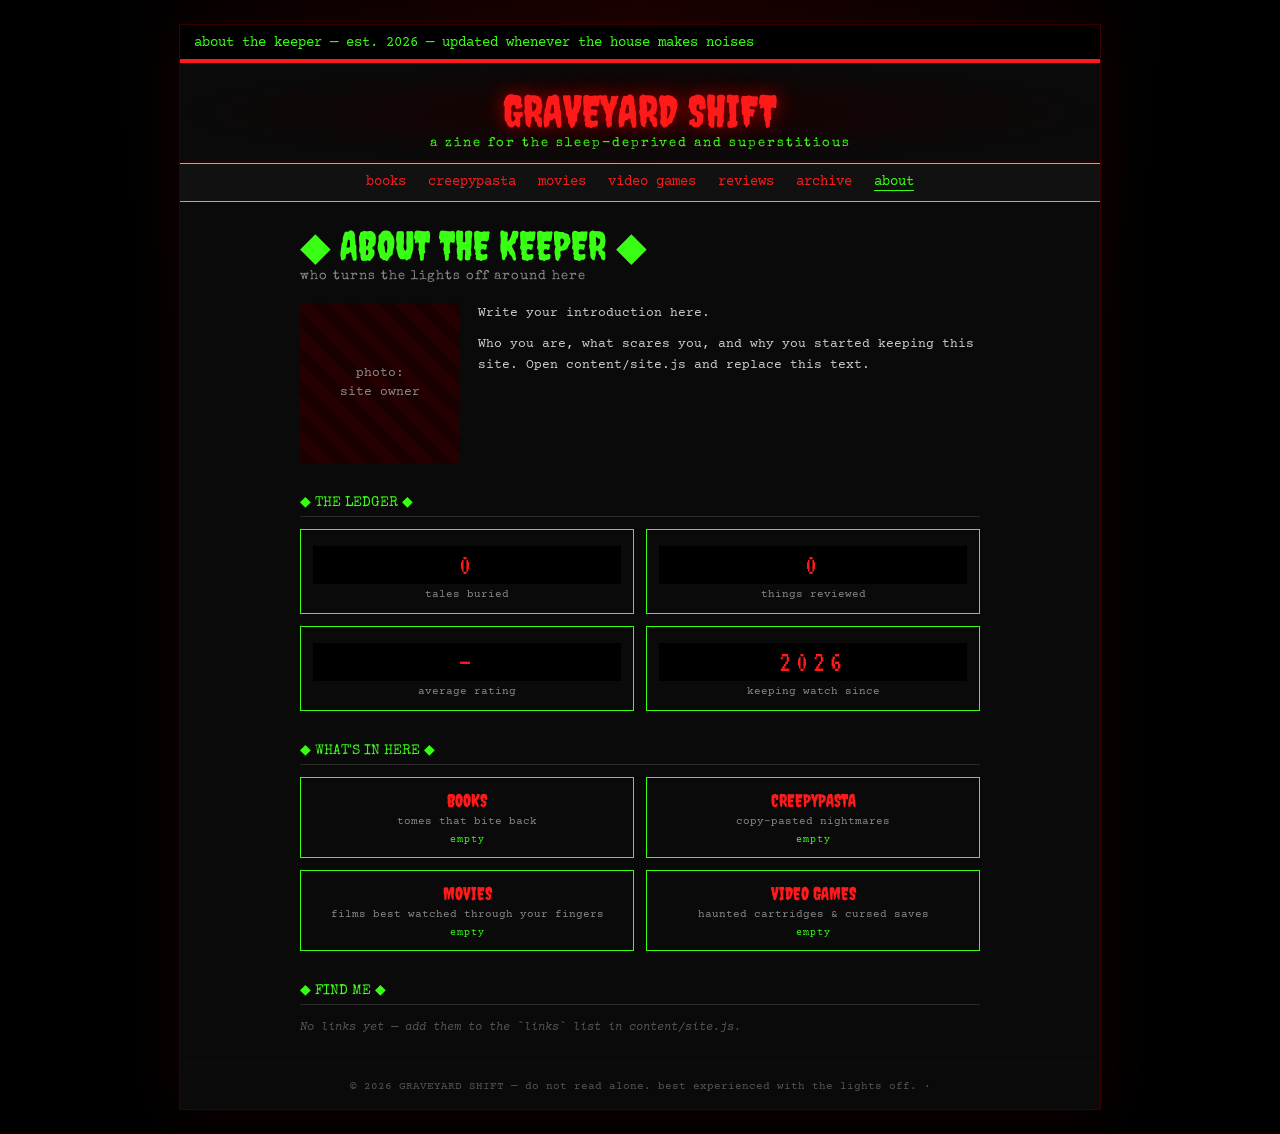
==== about.html @ 8b708c56 "rebuild the graveyard: seven wings, typed tales, and no more borrowed ghosts Strips every piece of d" ====
<!DOCTYPE html>
<html lang="en">
<head>
<meta charset="utf-8">
<meta name="viewport" content="width=device-width, initial-scale=1">
<title>GRAVEYARD SHIFT — about the keeper</title>
<link rel="preconnect" href="https://fonts.googleapis.com">
<link rel="preconnect" href="https://fonts.gstatic.com" crossorigin>
<link href="https://fonts.googleapis.com/css2?family=Creepster&family=VT323&family=Special+Elite&family=Courier+Prime:wght@400;700&display=swap" rel="stylesheet">
<link rel="stylesheet" href="assets/gs.css">
</head>
<body>
<div class="page">
<div class="panel">

<div id="gs-shell"></div>

<div class="content narrow">
<div class="page-title" id="about-title">◆ ABOUT THE KEEPER ◆</div>
<div class="page-sub">who turns the lights off around here</div>

<div style="display:flex;gap:18px;flex-wrap:wrap;margin-top:20px">
<div id="about-photo"></div>
<div class="about-bio" id="about-bio" style="flex:1;min-width:240px"></div>
</div>

<section style="margin-top:30px">
<div class="section-head">◆ THE LEDGER ◆</div>
<div class="cat-grid" id="stats"></div>
</section>

<section style="margin-top:30px">
<div class="section-head">◆ WHAT'S IN HERE ◆</div>
<div class="cat-grid" id="cat-grid"></div>
</section>

<section style="margin-top:30px" id="fav-wrap">
<div class="section-head">◆ HIGHEST RATED ◆</div>
<div class="card-list" id="favs"></div>
</section>

<section style="margin-top:30px">
<div class="section-head">◆ FIND ME ◆</div>
<div id="links" style="color:#888;font-size:13px;line-height:1.8"></div>
</section>
</div>

<div id="gs-footer"></div>

</div>
</div>

<script src="content/site.js"></script>
<script src="content/posts.js"></script>
<script src="assets/gs.js"></script>
<script>
(function () {
  "use strict";
  GS.boot({ here: "about", marquee: "about the keeper — est. 2026 — updated whenever the house makes noises" });

  var $ = function (id) { return document.getElementById(id); };
  var about = GS.SITE.about || {};
  var posts = GS.posts();

  $("about-title").textContent = "◆ " + (about.heading || "ABOUT THE KEEPER") + " ◆";
  GS.paragraphs(about.bio, $("about-bio"));

  /* ---- portrait ---- */
  if (about.photo) {
    var img = document.createElement("img");
    img.src = about.photo; img.alt = "the keeper";
    img.style.cssText = "width:160px;height:160px;object-fit:cover;flex:none";
    $("about-photo").appendChild(img);
  } else {
    var ph = GS.el("div", "stripe-img", "photo:\nsite owner");
    ph.style.cssText = "width:160px;height:160px;flex:none;white-space:pre-line";
    $("about-photo").appendChild(ph);
  }

  /* ---- ledger stats ---- */
  var reviews = posts.filter(function (p) { return p.type === "review" && p.work; });
  var rated = reviews.filter(function (p) { return Number(p.work.rating) > 0; });
  var avg = rated.length
    ? (rated.reduce(function (s, p) { return s + Number(p.work.rating); }, 0) / rated.length).toFixed(1)
    : "—";

  function stat(label, value) {
    var box = GS.el("div", "cat-card");
    box.style.cursor = "default";
    box.appendChild(GS.el("div", "counter-digits", String(value)));
    box.appendChild(GS.el("div", "cat-sub", label));
    return box;
  }

  var stats = $("stats");
  stats.appendChild(stat("tales buried", posts.length));
  stats.appendChild(stat("things reviewed", reviews.length));
  stats.appendChild(stat("average rating", avg));
  stats.appendChild(stat("keeping watch since", GS.SITE.since || "2026"));

  /* ---- what's in here ---- */
  var grid = $("cat-grid");
  Object.keys(GS.CATS).forEach(function (key) {
    var meta = GS.CATS[key];
    var n = GS.byCat(key).length;
    var a = GS.link("category.html?cat=" + encodeURIComponent(key), null, "cat-card");
    a.appendChild(GS.el("div", "cat-name", meta.title));
    a.appendChild(GS.el("div", "cat-sub", meta.sub));
    a.appendChild(GS.el("div", "cat-count", n === 0 ? "empty" : n + (n === 1 ? " tale" : " tales")));
    grid.appendChild(a);
  });

  /* ---- top three rated ---- */
  var favs = rated.slice().sort(function (a, b) {
    return Number(b.work.rating) - Number(a.work.rating);
  }).slice(0, 3);

  if (favs.length) {
    favs.forEach(function (p) { $("favs").appendChild(GS.card(p)); });
  } else {
    $("fav-wrap").classList.add("hidden");
  }

  /* ---- links, from content/site.js ---- */
  var links = GS.SITE.links || [];
  var host = $("links");
  if (links.length) {
    links.forEach(function (l) {
      var url = GS.safeUrl(l.url);
      var row = GS.el("div");
      row.appendChild(document.createTextNode(l.label + ": "));
      if (url) {
        var a = GS.link(url, l.text || url);
        a.target = "_blank"; a.rel = "noopener noreferrer";
        row.appendChild(a);
      } else {
        row.appendChild(document.createTextNode(l.text || ""));
      }
      host.appendChild(row);
    });
  } else {
    host.appendChild(GS.el("div", "gb-empty",
      "No links yet — add them to the `links` list in content/site.js."));
  }
})();
</script>
</body>
</html>
---- assets/gs.css ----
/* ============================================================
   GRAVEYARD SHIFT — shared stylesheet
   Design tokens per the handoff. No border-radius anywhere:
   sharp corners are era-authentic and intentional.
   ============================================================ */

/* ---- base ---- */
body{margin:0;background:#000;font-family:'Courier Prime',monospace}
a{color:#ff1a1a}
a:hover{color:#39ff14}
.hidden{display:none !important}

/* ---- retro utilities ---- */
@keyframes blink{0%,49%{opacity:1}50%,100%{opacity:0}}
.blinker{animation:blink 1s step-start infinite}

.marq{white-space:nowrap;animation:marq 16s linear infinite;display:inline-block}
@keyframes marq{from{transform:translateX(100%)}to{transform:translateX(-100%)}}

.stripe-img{background:repeating-linear-gradient(45deg,#1a0000 0 12px,#240000 12px 24px);display:flex;align-items:center;justify-content:center;color:#8a8a8a;font:13px/1.5 'Courier Prime',monospace;text-align:center;padding:10px;box-sizing:border-box}

/* ---- shell ---- */
.page{min-height:100vh;background:radial-gradient(ellipse at top,#150000 0%,#000 60%);display:flex;justify-content:center;padding:24px 12px}
.panel{width:920px;max-width:100%;background:#0a0a0a;border:1px solid #3a0000;box-shadow:0 0 60px rgba(255,0,0,.08);height:fit-content}

.marq-bar{border-bottom:4px solid #ff1a1a;padding:8px 14px;background:#000;overflow:hidden}
.marq-bar .marq{color:#39ff14;font-size:14px}

.hero{padding:26px 20px 12px;text-align:center;background:radial-gradient(ellipse at center,#1a0000 0%,#0a0a0a 70%);border-bottom:1px solid #2a0000}
.hero.big{padding:40px 20px 16px}
.site-title{font-family:'Creepster',cursive;font-size:44px;color:#ff1a1a;text-shadow:0 0 18px #a80000;line-height:1}
.hero.big .site-title{font-size:80px}
.site-title a{color:#ff1a1a;text-decoration:none}
.tagline{color:#39ff14;font-family:'Special Elite',monospace;font-size:13px;letter-spacing:2px;margin-top:4px}
.hero.big .tagline{font-size:15px;margin-top:6px}

nav{display:flex;background:#111;border-top:1px solid #39ff14;border-bottom:1px solid #39ff14;padding:10px 20px;justify-content:center;gap:22px;flex-wrap:wrap}
nav a{font-size:14px;text-decoration:none}
nav a.here{color:#39ff14;border-bottom:1px solid #39ff14}

footer{text-align:center;padding:16px;color:#555;font-size:11px;border-top:1px solid #2a0000}

/* ---- preview banner (local drafts, dev only) ---- */
.preview-bar{background:#1a1400;border-bottom:1px solid #ffb700;color:#ffb700;font-size:11px;padding:6px 14px;text-align:center;letter-spacing:1px}

/* ---- layout ---- */
.content{padding:24px 22px}
.content.narrow{max-width:680px;margin:0 auto}
.body-grid{display:grid;grid-template-columns:2fr 1fr;gap:22px;padding:24px 22px}

.section-head{color:#39ff14;font-family:'Special Elite',monospace;font-size:14px;border-bottom:1px solid #2a2a2a;padding-bottom:6px;margin-bottom:12px}
.page-title{font-family:'Creepster',cursive;font-size:40px;color:#39ff14;line-height:1}
.page-sub{color:#888;font-family:'Special Elite',monospace;font-size:13px;letter-spacing:1px;margin-top:4px;margin-bottom:18px}

/* ---- featured card ---- */
.featured{border:2px solid #ff1a1a;padding:16px}
.featured-title{font-family:'Creepster',cursive;font-size:34px;color:#39ff14;margin-top:14px;line-height:1.1}
.featured-title a{color:#39ff14;text-decoration:none}
.featured-title a:hover{color:#ff1a1a}
.featured-body{color:#ccc;font-size:14px;line-height:1.6;margin-top:8px}
.featured-meta{color:#888;font-size:12px;margin-top:10px}
.featured-meta a{font-size:12px}

/* ---- compact post rows ---- */
.post-list{display:flex;flex-direction:column;gap:12px}
.post-row{border-bottom:1px dotted #333;padding-bottom:10px;display:flex;justify-content:space-between;gap:10px}
.post-row:last-child{border-bottom:none;padding-bottom:0}
.post-row a{font-size:14px;text-decoration:none}
.post-row span{color:#666;font-size:12px;white-space:nowrap}

/* ---- typed cards (category / archive / reviews) ---- */
.card-list{display:flex;flex-direction:column;gap:14px;margin-top:14px}
.card{border:1px solid #333;padding:14px;display:flex;gap:14px}
.card:hover{border-color:#ff1a1a}
.card-thumb{width:64px;height:92px;flex:none;font-size:10px}
.card-main{flex:1;min-width:0}
.card-title{font-size:16px;text-decoration:none;display:inline-block}
.card-sub{color:#888;font-size:12px;margin-top:3px}
.card-verdict{color:#ccc;font-size:13px;font-style:italic;margin-top:8px;line-height:1.5}
.card-meta{color:#666;font-size:11px;margin-top:8px;display:flex;gap:10px;flex-wrap:wrap;align-items:center}

.type-tag{font-size:9px;letter-spacing:1px;border:1px solid currentColor;padding:2px 5px}
.type-tag.review{color:#39ff14}
.type-tag.pick{color:#ffb700}
.type-tag.post{color:#888}

/* ---- rating ---- */
.stars{color:#ff1a1a;font-size:14px;letter-spacing:2px;white-space:nowrap}
.stars .off{color:#3a0000}
.rating-num{color:#888;font-size:11px}

/* ---- review header block (post page) ---- */
.workbox{border:1px solid #39ff14;padding:14px;margin-top:16px;display:flex;gap:14px;align-items:flex-start}
.workbox-thumb{width:80px;height:116px;flex:none;font-size:10px}
.workbox-label{color:#39ff14;font-family:'Special Elite',monospace;font-size:11px;letter-spacing:2px}
.workbox-name{color:#ff1a1a;font-size:16px;margin-top:6px}
.workbox-creator{color:#888;font-size:12px;margin-top:2px}
.workbox-rating{margin-top:8px}
.workbox-verdict{color:#ccc;font-size:13px;font-style:italic;margin-top:8px;line-height:1.5;border-left:2px solid #3a0000;padding-left:10px}

.sourcebox{border:1px solid #ffb700;padding:12px;margin-top:16px;color:#888;font-size:12px;line-height:1.6}
.sourcebox .l{color:#ffb700;font-family:'Special Elite',monospace;font-size:11px;letter-spacing:2px;display:block;margin-bottom:4px}

/* ---- post body ---- */
.post-title{font-family:'Creepster',cursive;font-size:40px;color:#39ff14;line-height:1.1}
.post-meta{color:#888;font-size:12px;margin-top:8px;border-bottom:1px solid #2a2a2a;padding-bottom:10px}
.post-body{color:#ccc;font-size:14px;line-height:1.7;margin-top:16px}
.post-body p{margin:0 0 12px}
.backrow{margin-top:26px;border-top:1px dotted #333;padding-top:12px;font-size:13px;display:flex;gap:18px;flex-wrap:wrap;justify-content:space-between}

/* ---- categories grid ---- */
.cat-grid{display:grid;grid-template-columns:1fr 1fr;gap:12px}
.cat-card{border:1px solid #39ff14;padding:12px;text-align:center;display:block;text-decoration:none}
.cat-card:hover{background:#0f1a0d}
.cat-name{color:#ff1a1a;font-family:'Creepster',cursive;font-size:18px}
.cat-sub{color:#888;font-size:11px;margin-top:4px}
.cat-count{color:#39ff14;font-size:10px;margin-top:6px;letter-spacing:1px}

/* ---- empty / lost states ---- */
.empty{border:1px dashed #ff1a1a;padding:20px;text-align:center;margin-top:14px}
.empty .label{color:#ff1a1a;font-size:12px}
.empty img{height:60px;margin-top:10px;image-rendering:pixelated}
.empty .note{color:#666;font-size:12px;margin-top:10px;line-height:1.6}
.lost{border:2px solid #ff1a1a;padding:20px;text-align:center;margin-top:10px}
.lost .big{font-family:'Creepster',cursive;font-size:34px;color:#ff1a1a}
.lost .note{color:#888;font-size:13px;margin-top:8px}

/* ---- controls (search / sort / filter) ---- */
.controls{display:flex;gap:10px;flex-wrap:wrap;align-items:center;margin-bottom:6px}
.controls input,.controls select{border:1px solid #444;background:#050505;color:#ccc;font-family:'Courier Prime',monospace;font-size:12px;padding:7px 9px;box-sizing:border-box}
.controls input:focus,.controls select:focus{outline:1px solid #39ff14}
.controls input{flex:1;min-width:180px}
.controls label{color:#888;font-size:11px;letter-spacing:1px}
.result-count{color:#666;font-size:11px;margin:10px 0}

/* ---- archive groups ---- */
.year-head{color:#ff1a1a;font-family:'Creepster',cursive;font-size:26px;margin-top:26px;border-bottom:1px solid #2a0000;padding-bottom:4px}
.year-head:first-child{margin-top:0}

/* ---- about ---- */
.about{margin-top:26px;border:1px dashed #444;padding:16px;display:flex;gap:16px}
.about-head{color:#39ff14;font-family:'Special Elite',monospace;font-size:14px;margin-bottom:6px}
.about-bio{color:#ccc;font-size:13px;line-height:1.6}
.about-bio p{margin:0 0 10px}
.about-photo{width:100px;height:100px;flex:none;object-fit:cover}

/* ---- guestbook ---- */
.guestbook{margin-top:26px;border:1px solid #ff1a1a;padding:16px}
.guestbook-head{color:#ff1a1a;font-family:'Special Elite',monospace;font-size:14px;margin-bottom:10px}
.gb-entries{display:flex;flex-direction:column;gap:8px;margin-bottom:14px;max-height:160px;overflow:auto}
.gb-entry{color:#888;font-size:12px}
.gb-entry b{color:#39ff14;font-weight:normal}
.gb-empty{color:#555;font-size:12px;font-style:italic}
.gb-form{display:flex;flex-direction:column;gap:6px}
.gb-form input{border:1px solid #444;background:#050505;color:#ccc;font-family:'Courier Prime',monospace;font-size:12px;padding:8px}
.gb-row{display:flex;gap:8px}
.gb-row input{flex:1}
.gb-sign{cursor:pointer;border:1px solid #39ff14;background:none;color:#39ff14;font-family:'Courier Prime',monospace;font-size:12px;padding:8px 14px;text-align:center;white-space:nowrap}
.gb-sign:hover{background:#0f1a0d}
.gb-note{color:#555;font-size:10px;margin-top:8px;line-height:1.5}

/* ---- sidebar ---- */
.sidebar{display:flex;flex-direction:column;gap:14px}
.counter-box{border:1px solid #39ff14;padding:12px;text-align:center}
.counter-label{color:#39ff14;font-size:11px;letter-spacing:1px}
.counter-digits{background:#000;color:#ff1a1a;font-family:'VT323',monospace;font-size:30px;letter-spacing:5px;margin-top:4px;padding:4px}

.construction{border:1px dashed #ff1a1a;padding:12px;text-align:center}
.construction-label{color:#ff1a1a;font-size:12px}
.construction img{height:60px;margin-top:8px;image-rendering:pixelated}

.midi{border:1px solid #444;padding:12px}
.midi-label{color:#ccc;font-size:12px}
.midi-track{color:#39ff14;font-size:13px;margin-top:2px}
.midi-transport{color:#888;font-size:16px;margin-top:6px;letter-spacing:4px;cursor:pointer}
.midi-transport .toggle{color:#39ff14}

.badges{display:flex;flex-direction:column;gap:8px}
.badge{font-size:10px;text-align:center;padding:6px}
.badge.red{border:1px solid #ff1a1a;color:#ff1a1a}
.badge.green{border:1px solid #39ff14;color:#39ff14}

.friends{border:1px solid #444;padding:12px;text-align:center}
.friends-label{color:#888;font-size:11px;margin-bottom:6px}
.friends-badges{display:flex;flex-direction:column;gap:6px}
.friends-badges a{font-size:11px;text-decoration:none;display:block;border:1px solid #333;padding:6px}
.friends-badges a:hover{border-color:#39ff14}

/* ---- narrow screens (design is intentionally desktop-era) ---- */
@media (max-width:700px){
  .body-grid{grid-template-columns:1fr}
  .site-title{font-size:32px}
  .hero.big .site-title{font-size:48px}
  .cat-grid{grid-template-columns:1fr}
  .page-title,.post-title{font-size:28px}
  .card{flex-direction:column}
  .card-thumb{width:100%;height:70px}
}
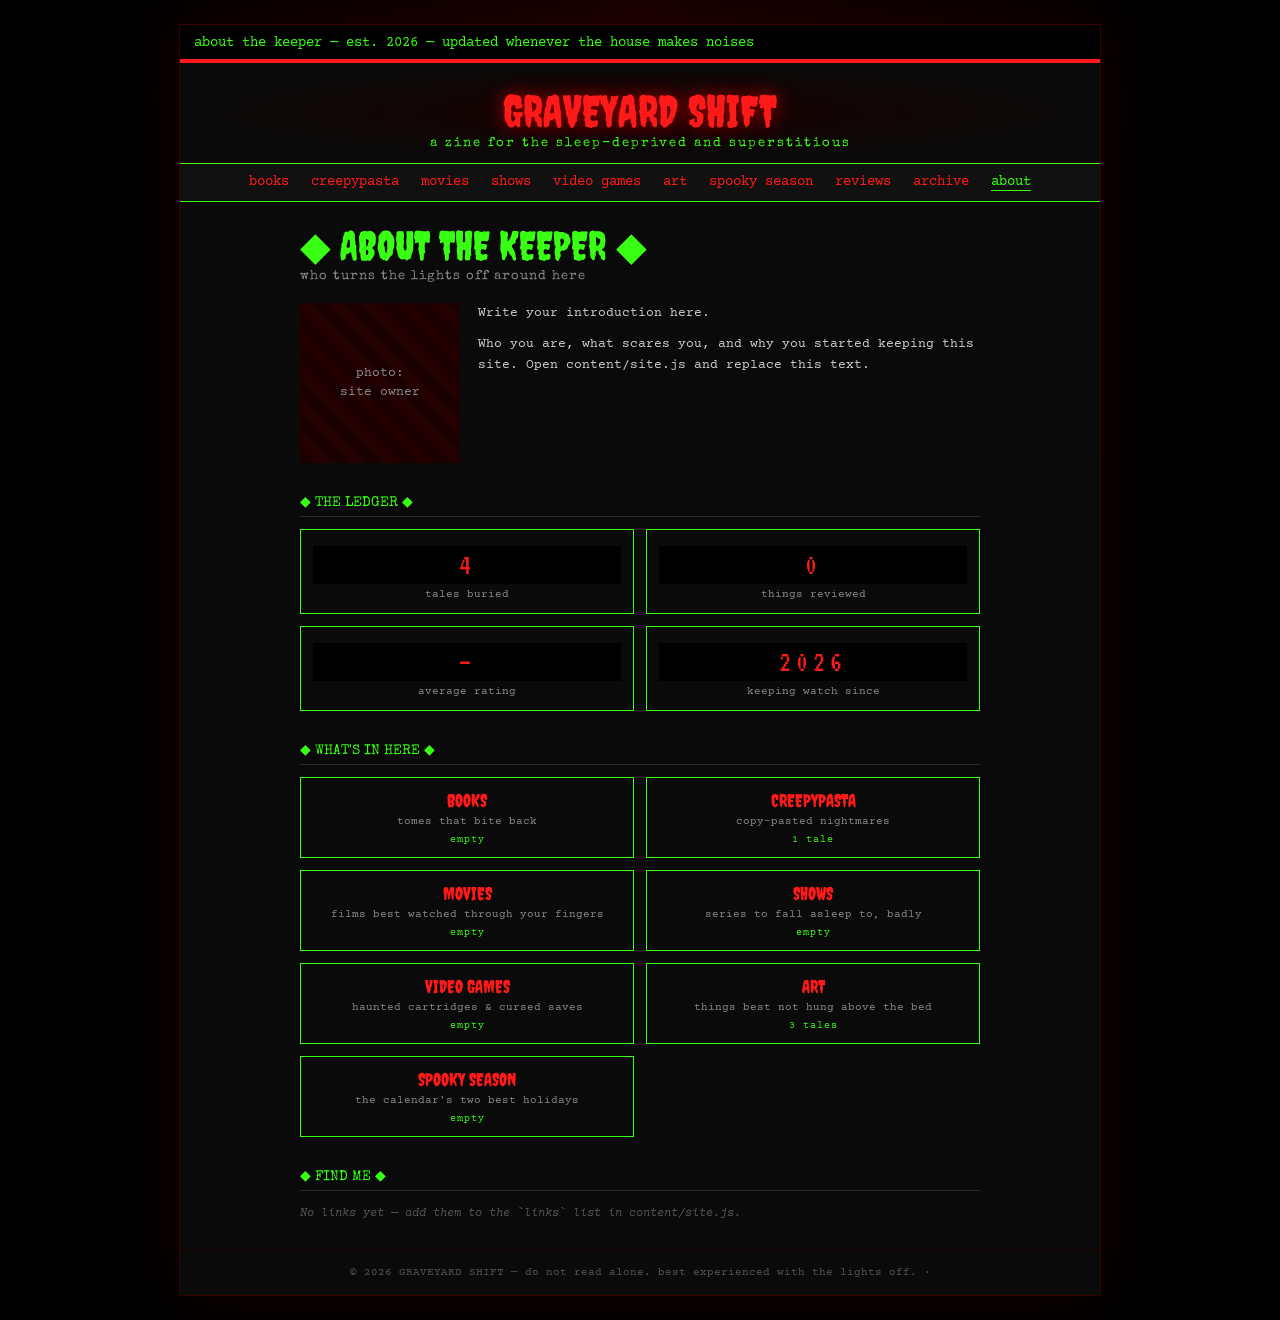
==== commit 3e9e40db: "stop serving fresh HTML with stale cached scripts A blank page on the video games section, and "I do" ====
--- a/about.html
+++ b/about.html
@@ -7,13 +7,13 @@
 <link rel="preconnect" href="https://fonts.googleapis.com">
 <link rel="preconnect" href="https://fonts.gstatic.com" crossorigin>
 <link href="https://fonts.googleapis.com/css2?family=Creepster&family=VT323&family=Special+Elite&family=Courier+Prime:wght@400;700&display=swap" rel="stylesheet">
-<link rel="stylesheet" href="assets/gs.css">
+<link rel="stylesheet" href="assets/gs.css?v=dev">
 </head>
 <body>
 <div class="page">
 <div class="panel">
 
-<div id="gs-shell"></div>
+<div id="gs-shell"><div class="boot-warning">This page did not finish loading. Try a hard refresh — <b>Ctrl+Shift+R</b> (or Cmd+Shift+R on a Mac).</div></div>
 
 <div class="content narrow">
 <div class="page-title" id="about-title">◆ ABOUT THE KEEPER ◆</div>
@@ -50,9 +50,9 @@
 </div>
 </div>
 
-<script src="content/site.js"></script>
-<script src="content/posts.js"></script>
-<script src="assets/gs.js"></script>
+<script src="content/site.js?v=dev"></script>
+<script src="content/posts.js?v=dev"></script>
+<script src="assets/gs.js?v=dev"></script>
 <script>
 (function () {
   "use strict";
--- a/assets/gs.css
+++ b/assets/gs.css
@@ -1,13 +1,50 @@
 /* ============================================================
    GRAVEYARD SHIFT — shared stylesheet
-   Design tokens per the handoff. No border-radius anywhere:
-   sharp corners are era-authentic and intentional.
+   No border-radius anywhere: sharp corners are era-authentic
+   and intentional.
+
+   Every colour is a variable so the site can change season
+   without touching a single rule. Themes live at the bottom.
    ============================================================ */
 
+:root{
+  /* surfaces */
+  --ink:#000;            /* page background            */
+  --panel:#0a0a0a;       /* the content slab           */
+  --field:#050505;       /* inputs                     */
+  --halo:#150000;        /* radial glow behind page    */
+  --hero-halo:#1a0000;   /* radial glow behind hero    */
+  --stripe-a:#1a0000;    /* placeholder hatching       */
+  --stripe-b:#240000;
+
+  /* accents */
+  --primary:#ff1a1a;     /* blood red                  */
+  --secondary:#39ff14;   /* acid green                 */
+  --glow:#a80000;        /* title text-shadow          */
+  --warn:#ffb700;        /* drafts, picks, preview bar */
+  --art:#c77dff;         /* the gallery                */
+
+  /* edges */
+  --edge-deep:#3a0000;
+  --edge-dim:#2a0000;
+  --rule:#444;
+  --rule-dim:#333;
+  --rule-faint:#2a2a2a;
+
+  /* type */
+  --text:#ccc;
+  --muted:#888;
+  --muted-2:#666;
+  --muted-3:#555;
+
+  /* decorative glyph used in empty states + under-construction */
+  --icon:"🕯";
+}
+
 /* ---- base ---- */
-body{margin:0;background:#000;font-family:'Courier Prime',monospace}
-a{color:#ff1a1a}
-a:hover{color:#39ff14}
+body{margin:0;background:var(--ink);font-family:'Courier Prime',monospace}
+a{color:var(--primary)}
+a:hover{color:var(--secondary)}
 .hidden{display:none !important}
 
 /* ---- retro utilities ---- */
@@ -17,174 +54,206 @@
 .marq{white-space:nowrap;animation:marq 16s linear infinite;display:inline-block}
 @keyframes marq{from{transform:translateX(100%)}to{transform:translateX(-100%)}}
 
-.stripe-img{background:repeating-linear-gradient(45deg,#1a0000 0 12px,#240000 12px 24px);display:flex;align-items:center;justify-content:center;color:#8a8a8a;font:13px/1.5 'Courier Prime',monospace;text-align:center;padding:10px;box-sizing:border-box}
+.stripe-img{background:repeating-linear-gradient(45deg,var(--stripe-a) 0 12px,var(--stripe-b) 12px 24px);display:flex;align-items:center;justify-content:center;color:#8a8a8a;font:13px/1.5 'Courier Prime',monospace;text-align:center;padding:10px;box-sizing:border-box}
 
 /* ---- shell ---- */
-.page{min-height:100vh;background:radial-gradient(ellipse at top,#150000 0%,#000 60%);display:flex;justify-content:center;padding:24px 12px}
-.panel{width:920px;max-width:100%;background:#0a0a0a;border:1px solid #3a0000;box-shadow:0 0 60px rgba(255,0,0,.08);height:fit-content}
-
-.marq-bar{border-bottom:4px solid #ff1a1a;padding:8px 14px;background:#000;overflow:hidden}
-.marq-bar .marq{color:#39ff14;font-size:14px}
-
-.hero{padding:26px 20px 12px;text-align:center;background:radial-gradient(ellipse at center,#1a0000 0%,#0a0a0a 70%);border-bottom:1px solid #2a0000}
+.page{min-height:100vh;background:radial-gradient(ellipse at top,var(--halo) 0%,var(--ink) 60%);display:flex;justify-content:center;padding:24px 12px}
+.panel{width:920px;max-width:100%;background:var(--panel);border:1px solid var(--edge-deep);box-shadow:0 0 60px rgba(255,0,0,.08);height:fit-content}
+
+.marq-bar{border-bottom:4px solid var(--primary);padding:8px 14px;background:var(--ink);overflow:hidden}
+.marq-bar .marq{color:var(--secondary);font-size:14px}
+
+.hero{padding:26px 20px 12px;text-align:center;background:radial-gradient(ellipse at center,var(--hero-halo) 0%,var(--panel) 70%);border-bottom:1px solid var(--edge-dim)}
 .hero.big{padding:40px 20px 16px}
-.site-title{font-family:'Creepster',cursive;font-size:44px;color:#ff1a1a;text-shadow:0 0 18px #a80000;line-height:1}
+.site-title{font-family:'Creepster',cursive;font-size:44px;color:var(--primary);text-shadow:0 0 18px var(--glow);line-height:1}
 .hero.big .site-title{font-size:80px}
-.site-title a{color:#ff1a1a;text-decoration:none}
-.tagline{color:#39ff14;font-family:'Special Elite',monospace;font-size:13px;letter-spacing:2px;margin-top:4px}
+.site-title a{color:var(--primary);text-decoration:none}
+.tagline{color:var(--secondary);font-family:'Special Elite',monospace;font-size:13px;letter-spacing:2px;margin-top:4px}
 .hero.big .tagline{font-size:15px;margin-top:6px}
 
-nav{display:flex;background:#111;border-top:1px solid #39ff14;border-bottom:1px solid #39ff14;padding:10px 20px;justify-content:center;gap:22px;flex-wrap:wrap}
+nav{display:flex;background:#111;border-top:1px solid var(--secondary);border-bottom:1px solid var(--secondary);padding:10px 20px;justify-content:center;gap:22px;flex-wrap:wrap}
 nav a{font-size:14px;text-decoration:none}
-nav a.here{color:#39ff14;border-bottom:1px solid #39ff14}
-
-footer{text-align:center;padding:16px;color:#555;font-size:11px;border-top:1px solid #2a0000}
+nav a.here{color:var(--secondary);border-bottom:1px solid var(--secondary)}
+
+footer{text-align:center;padding:16px;color:var(--muted-3);font-size:11px;border-top:1px solid var(--edge-dim)}
+
+/* ---- boot fallback ----
+   Sits in the markup and is cleared by gs.js once the runtime starts.
+   If you can see this on a live page, a script failed to load. */
+.boot-warning{background:#1a1400;border-bottom:1px solid #ffb700;color:#ffb700;font-size:13px;line-height:1.6;padding:14px;text-align:center}
 
 /* ---- preview banner (local drafts, dev only) ---- */
-.preview-bar{background:#1a1400;border-bottom:1px solid #ffb700;color:#ffb700;font-size:11px;padding:6px 14px;text-align:center;letter-spacing:1px}
+.preview-bar{background:#1a1400;border-bottom:1px solid var(--warn);color:var(--warn);font-size:11px;padding:6px 14px;text-align:center;letter-spacing:1px}
 
 /* ---- layout ---- */
 .content{padding:24px 22px}
 .content.narrow{max-width:680px;margin:0 auto}
 .body-grid{display:grid;grid-template-columns:2fr 1fr;gap:22px;padding:24px 22px}
 
-.section-head{color:#39ff14;font-family:'Special Elite',monospace;font-size:14px;border-bottom:1px solid #2a2a2a;padding-bottom:6px;margin-bottom:12px}
-.page-title{font-family:'Creepster',cursive;font-size:40px;color:#39ff14;line-height:1}
-.page-sub{color:#888;font-family:'Special Elite',monospace;font-size:13px;letter-spacing:1px;margin-top:4px;margin-bottom:18px}
+.section-head{color:var(--secondary);font-family:'Special Elite',monospace;font-size:14px;border-bottom:1px solid var(--rule-faint);padding-bottom:6px;margin-bottom:12px}
+.page-title{font-family:'Creepster',cursive;font-size:40px;color:var(--secondary);line-height:1}
+.page-sub{color:var(--muted);font-family:'Special Elite',monospace;font-size:13px;letter-spacing:1px;margin-top:4px;margin-bottom:18px}
 
 /* ---- featured card ---- */
-.featured{border:2px solid #ff1a1a;padding:16px}
-.featured-title{font-family:'Creepster',cursive;font-size:34px;color:#39ff14;margin-top:14px;line-height:1.1}
-.featured-title a{color:#39ff14;text-decoration:none}
-.featured-title a:hover{color:#ff1a1a}
-.featured-body{color:#ccc;font-size:14px;line-height:1.6;margin-top:8px}
-.featured-meta{color:#888;font-size:12px;margin-top:10px}
+.featured{border:2px solid var(--primary);padding:16px}
+.featured-title{font-family:'Creepster',cursive;font-size:34px;color:var(--secondary);margin-top:14px;line-height:1.1}
+.featured-title a{color:var(--secondary);text-decoration:none}
+.featured-title a:hover{color:var(--primary)}
+.featured-body{color:var(--text);font-size:14px;line-height:1.6;margin-top:8px}
+.featured-meta{color:var(--muted);font-size:12px;margin-top:10px}
 .featured-meta a{font-size:12px}
 
 /* ---- compact post rows ---- */
 .post-list{display:flex;flex-direction:column;gap:12px}
-.post-row{border-bottom:1px dotted #333;padding-bottom:10px;display:flex;justify-content:space-between;gap:10px}
+.post-row{border-bottom:1px dotted var(--rule-dim);padding-bottom:10px;display:flex;justify-content:space-between;gap:10px}
 .post-row:last-child{border-bottom:none;padding-bottom:0}
 .post-row a{font-size:14px;text-decoration:none}
-.post-row span{color:#666;font-size:12px;white-space:nowrap}
-
-/* ---- typed cards (category / archive / reviews) ---- */
+.post-row span{color:var(--muted-2);font-size:12px;white-space:nowrap}
+
+/* ---- typed cards ---- */
 .card-list{display:flex;flex-direction:column;gap:14px;margin-top:14px}
-.card{border:1px solid #333;padding:14px;display:flex;gap:14px}
-.card:hover{border-color:#ff1a1a}
+.card{border:1px solid var(--rule-dim);padding:14px;display:flex;gap:14px}
+.card:hover{border-color:var(--primary)}
 .card-thumb{width:64px;height:92px;flex:none;font-size:10px}
 .card-main{flex:1;min-width:0}
 .card-title{font-size:16px;text-decoration:none;display:inline-block}
-.card-sub{color:#888;font-size:12px;margin-top:3px}
-.card-verdict{color:#ccc;font-size:13px;font-style:italic;margin-top:8px;line-height:1.5}
-.card-meta{color:#666;font-size:11px;margin-top:8px;display:flex;gap:10px;flex-wrap:wrap;align-items:center}
+.card-sub{color:var(--muted);font-size:12px;margin-top:3px}
+.card-verdict{color:var(--text);font-size:13px;font-style:italic;margin-top:8px;line-height:1.5}
+.card-meta{color:var(--muted-2);font-size:11px;margin-top:8px;display:flex;gap:10px;flex-wrap:wrap;align-items:center}
 
 .type-tag{font-size:9px;letter-spacing:1px;border:1px solid currentColor;padding:2px 5px}
-.type-tag.review{color:#39ff14}
-.type-tag.pick{color:#ffb700}
-.type-tag.post{color:#888}
+.type-tag.review{color:var(--secondary)}
+.type-tag.pick{color:var(--warn)}
+.type-tag.post{color:var(--muted)}
+.type-tag.art{color:var(--art)}
+
+/* ---- art gallery ---- */
+.gallery{display:grid;grid-template-columns:repeat(auto-fill,minmax(240px,1fr));gap:18px;margin-top:16px}
+.art-tile{margin:0;border:1px solid var(--rule-dim);background:var(--field)}
+.art-tile:hover{border-color:var(--art)}
+.art-frame{display:block;line-height:0;background:repeating-linear-gradient(45deg,var(--stripe-a) 0 12px,var(--stripe-b) 12px 24px)}
+.art-img{width:100%;height:auto;display:block}
+.art-cap{padding:10px 12px 12px}
+.art-title{color:var(--primary);font-size:14px;line-height:1.3}
+.art-artist{color:var(--muted);font-size:12px;margin-top:4px}
+.art-artist a{text-decoration:none}
+.art-via{color:var(--muted-2);font-size:11px;margin-top:3px}
+.art-via a{text-decoration:none}
+.art-note{color:#999;font-size:12px;line-height:1.5;margin-top:8px;font-style:italic}
+
+.art-full{margin:16px 0 0;border:1px solid var(--rule-dim);background:var(--field)}
+.art-full img{width:100%;height:auto;display:block}
+.art-credit{border:1px solid var(--art);padding:12px;margin-top:16px;color:var(--muted);font-size:12px;line-height:1.6}
+.art-credit .l{color:var(--art);font-family:'Special Elite',monospace;font-size:11px;letter-spacing:2px;display:block;margin-bottom:4px}
 
 /* ---- rating ---- */
-.stars{color:#ff1a1a;font-size:14px;letter-spacing:2px;white-space:nowrap}
-.stars .off{color:#3a0000}
-.rating-num{color:#888;font-size:11px}
-
-/* ---- review header block (post page) ---- */
-.workbox{border:1px solid #39ff14;padding:14px;margin-top:16px;display:flex;gap:14px;align-items:flex-start}
+.stars{color:var(--primary);font-size:14px;letter-spacing:2px;white-space:nowrap}
+.stars .off{color:var(--edge-deep)}
+.rating-num{color:var(--muted);font-size:11px}
+
+/* ---- review header block ---- */
+.workbox{border:1px solid var(--secondary);padding:14px;margin-top:16px;display:flex;gap:14px;align-items:flex-start}
 .workbox-thumb{width:80px;height:116px;flex:none;font-size:10px}
-.workbox-label{color:#39ff14;font-family:'Special Elite',monospace;font-size:11px;letter-spacing:2px}
-.workbox-name{color:#ff1a1a;font-size:16px;margin-top:6px}
-.workbox-creator{color:#888;font-size:12px;margin-top:2px}
+.workbox-label{color:var(--secondary);font-family:'Special Elite',monospace;font-size:11px;letter-spacing:2px}
+.workbox-name{color:var(--primary);font-size:16px;margin-top:6px}
+.workbox-creator{color:var(--muted);font-size:12px;margin-top:2px}
 .workbox-rating{margin-top:8px}
-.workbox-verdict{color:#ccc;font-size:13px;font-style:italic;margin-top:8px;line-height:1.5;border-left:2px solid #3a0000;padding-left:10px}
-
-.sourcebox{border:1px solid #ffb700;padding:12px;margin-top:16px;color:#888;font-size:12px;line-height:1.6}
-.sourcebox .l{color:#ffb700;font-family:'Special Elite',monospace;font-size:11px;letter-spacing:2px;display:block;margin-bottom:4px}
+.workbox-verdict{color:var(--text);font-size:13px;font-style:italic;margin-top:8px;line-height:1.5;border-left:2px solid var(--edge-deep);padding-left:10px}
+
+.sourcebox{border:1px solid var(--warn);padding:12px;margin-top:16px;color:var(--muted);font-size:12px;line-height:1.6}
+.sourcebox .l{color:var(--warn);font-family:'Special Elite',monospace;font-size:11px;letter-spacing:2px;display:block;margin-bottom:4px}
 
 /* ---- post body ---- */
-.post-title{font-family:'Creepster',cursive;font-size:40px;color:#39ff14;line-height:1.1}
-.post-meta{color:#888;font-size:12px;margin-top:8px;border-bottom:1px solid #2a2a2a;padding-bottom:10px}
-.post-body{color:#ccc;font-size:14px;line-height:1.7;margin-top:16px}
+.post-title{font-family:'Creepster',cursive;font-size:40px;color:var(--secondary);line-height:1.1}
+.post-meta{color:var(--muted);font-size:12px;margin-top:8px;border-bottom:1px solid var(--rule-faint);padding-bottom:10px}
+.post-body{color:var(--text);font-size:14px;line-height:1.7;margin-top:16px}
 .post-body p{margin:0 0 12px}
-.backrow{margin-top:26px;border-top:1px dotted #333;padding-top:12px;font-size:13px;display:flex;gap:18px;flex-wrap:wrap;justify-content:space-between}
+.backrow{margin-top:26px;border-top:1px dotted var(--rule-dim);padding-top:12px;font-size:13px;display:flex;gap:18px;flex-wrap:wrap;justify-content:space-between}
 
 /* ---- categories grid ---- */
 .cat-grid{display:grid;grid-template-columns:1fr 1fr;gap:12px}
-.cat-card{border:1px solid #39ff14;padding:12px;text-align:center;display:block;text-decoration:none}
-.cat-card:hover{background:#0f1a0d}
-.cat-name{color:#ff1a1a;font-family:'Creepster',cursive;font-size:18px}
-.cat-sub{color:#888;font-size:11px;margin-top:4px}
-.cat-count{color:#39ff14;font-size:10px;margin-top:6px;letter-spacing:1px}
+.cat-card{border:1px solid var(--secondary);padding:12px;text-align:center;display:block;text-decoration:none}
+.cat-card:hover{background:rgba(255,255,255,.04)}
+.cat-name{color:var(--primary);font-family:'Creepster',cursive;font-size:18px}
+.cat-sub{color:var(--muted);font-size:11px;margin-top:4px}
+.cat-count{color:var(--secondary);font-size:10px;margin-top:6px;letter-spacing:1px}
 
 /* ---- empty / lost states ---- */
-.empty{border:1px dashed #ff1a1a;padding:20px;text-align:center;margin-top:14px}
-.empty .label{color:#ff1a1a;font-size:12px}
+.empty{border:1px dashed var(--primary);padding:20px;text-align:center;margin-top:14px}
+.empty .label{color:var(--primary);font-size:12px}
 .empty img{height:60px;margin-top:10px;image-rendering:pixelated}
-.empty .note{color:#666;font-size:12px;margin-top:10px;line-height:1.6}
-.lost{border:2px solid #ff1a1a;padding:20px;text-align:center;margin-top:10px}
-.lost .big{font-family:'Creepster',cursive;font-size:34px;color:#ff1a1a}
-.lost .note{color:#888;font-size:13px;margin-top:8px}
-
-/* ---- controls (search / sort / filter) ---- */
+.empty .note{color:var(--muted-2);font-size:12px;margin-top:10px;line-height:1.6}
+.lost{border:2px solid var(--primary);padding:20px;text-align:center;margin-top:10px}
+.lost .big{font-family:'Creepster',cursive;font-size:34px;color:var(--primary)}
+.lost .note{color:var(--muted);font-size:13px;margin-top:8px}
+
+/* ---- controls ---- */
 .controls{display:flex;gap:10px;flex-wrap:wrap;align-items:center;margin-bottom:6px}
-.controls input,.controls select{border:1px solid #444;background:#050505;color:#ccc;font-family:'Courier Prime',monospace;font-size:12px;padding:7px 9px;box-sizing:border-box}
-.controls input:focus,.controls select:focus{outline:1px solid #39ff14}
+.controls input,.controls select{border:1px solid var(--rule);background:var(--field);color:var(--text);font-family:'Courier Prime',monospace;font-size:12px;padding:7px 9px;box-sizing:border-box}
+.controls input:focus,.controls select:focus{outline:1px solid var(--secondary)}
 .controls input{flex:1;min-width:180px}
-.controls label{color:#888;font-size:11px;letter-spacing:1px}
-.result-count{color:#666;font-size:11px;margin:10px 0}
+.controls label{color:var(--muted);font-size:11px;letter-spacing:1px}
+.result-count{color:var(--muted-2);font-size:11px;margin:10px 0}
+
+/* ---- subcategory tabs ---- */
+.subtabs{display:flex;gap:10px;flex-wrap:wrap;margin:-8px 0 18px}
+.subtab{font-size:12px;text-decoration:none;border:1px solid var(--rule-dim);padding:5px 11px;letter-spacing:1px}
+.subtab:hover{border-color:var(--primary)}
+.subtab.here{border-color:var(--secondary);color:var(--secondary)}
+.subtab-n{color:var(--muted-2);font-size:10px}
 
 /* ---- archive groups ---- */
-.year-head{color:#ff1a1a;font-family:'Creepster',cursive;font-size:26px;margin-top:26px;border-bottom:1px solid #2a0000;padding-bottom:4px}
+.year-head{color:var(--primary);font-family:'Creepster',cursive;font-size:26px;margin-top:26px;border-bottom:1px solid var(--edge-dim);padding-bottom:4px}
 .year-head:first-child{margin-top:0}
 
 /* ---- about ---- */
-.about{margin-top:26px;border:1px dashed #444;padding:16px;display:flex;gap:16px}
-.about-head{color:#39ff14;font-family:'Special Elite',monospace;font-size:14px;margin-bottom:6px}
-.about-bio{color:#ccc;font-size:13px;line-height:1.6}
+.about{margin-top:26px;border:1px dashed var(--rule);padding:16px;display:flex;gap:16px}
+.about-head{color:var(--secondary);font-family:'Special Elite',monospace;font-size:14px;margin-bottom:6px}
+.about-bio{color:var(--text);font-size:13px;line-height:1.6}
 .about-bio p{margin:0 0 10px}
 .about-photo{width:100px;height:100px;flex:none;object-fit:cover}
 
 /* ---- guestbook ---- */
-.guestbook{margin-top:26px;border:1px solid #ff1a1a;padding:16px}
-.guestbook-head{color:#ff1a1a;font-family:'Special Elite',monospace;font-size:14px;margin-bottom:10px}
+.guestbook{margin-top:26px;border:1px solid var(--primary);padding:16px}
+.guestbook-head{color:var(--primary);font-family:'Special Elite',monospace;font-size:14px;margin-bottom:10px}
 .gb-entries{display:flex;flex-direction:column;gap:8px;margin-bottom:14px;max-height:160px;overflow:auto}
-.gb-entry{color:#888;font-size:12px}
-.gb-entry b{color:#39ff14;font-weight:normal}
-.gb-empty{color:#555;font-size:12px;font-style:italic}
+.gb-entry{color:var(--muted);font-size:12px}
+.gb-entry b{color:var(--secondary);font-weight:normal}
+.gb-empty{color:var(--muted-3);font-size:12px;font-style:italic}
 .gb-form{display:flex;flex-direction:column;gap:6px}
-.gb-form input{border:1px solid #444;background:#050505;color:#ccc;font-family:'Courier Prime',monospace;font-size:12px;padding:8px}
+.gb-form input{border:1px solid var(--rule);background:var(--field);color:var(--text);font-family:'Courier Prime',monospace;font-size:12px;padding:8px}
 .gb-row{display:flex;gap:8px}
 .gb-row input{flex:1}
-.gb-sign{cursor:pointer;border:1px solid #39ff14;background:none;color:#39ff14;font-family:'Courier Prime',monospace;font-size:12px;padding:8px 14px;text-align:center;white-space:nowrap}
-.gb-sign:hover{background:#0f1a0d}
-.gb-note{color:#555;font-size:10px;margin-top:8px;line-height:1.5}
+.gb-sign{cursor:pointer;border:1px solid var(--secondary);background:none;color:var(--secondary);font-family:'Courier Prime',monospace;font-size:12px;padding:8px 14px;text-align:center;white-space:nowrap}
+.gb-sign:hover{background:rgba(255,255,255,.05)}
+.gb-note{color:var(--muted-3);font-size:10px;margin-top:8px;line-height:1.5}
 
 /* ---- sidebar ---- */
 .sidebar{display:flex;flex-direction:column;gap:14px}
-.counter-box{border:1px solid #39ff14;padding:12px;text-align:center}
-.counter-label{color:#39ff14;font-size:11px;letter-spacing:1px}
-.counter-digits{background:#000;color:#ff1a1a;font-family:'VT323',monospace;font-size:30px;letter-spacing:5px;margin-top:4px;padding:4px}
-
-.construction{border:1px dashed #ff1a1a;padding:12px;text-align:center}
-.construction-label{color:#ff1a1a;font-size:12px}
+.counter-box{border:1px solid var(--secondary);padding:12px;text-align:center}
+.counter-label{color:var(--secondary);font-size:11px;letter-spacing:1px}
+.counter-digits{background:var(--ink);color:var(--primary);font-family:'VT323',monospace;font-size:30px;letter-spacing:5px;margin-top:4px;padding:4px}
+
+.construction{border:1px dashed var(--primary);padding:12px;text-align:center}
+.construction-label{color:var(--primary);font-size:12px}
 .construction img{height:60px;margin-top:8px;image-rendering:pixelated}
 
-.midi{border:1px solid #444;padding:12px}
-.midi-label{color:#ccc;font-size:12px}
-.midi-track{color:#39ff14;font-size:13px;margin-top:2px}
-.midi-transport{color:#888;font-size:16px;margin-top:6px;letter-spacing:4px;cursor:pointer}
-.midi-transport .toggle{color:#39ff14}
+.midi{border:1px solid var(--rule);padding:12px}
+.midi-label{color:var(--text);font-size:12px}
+.midi-track{color:var(--secondary);font-size:13px;margin-top:2px}
+.midi-transport{color:var(--muted);font-size:16px;margin-top:6px;letter-spacing:4px;cursor:pointer}
+.midi-transport .toggle{color:var(--secondary)}
 
 .badges{display:flex;flex-direction:column;gap:8px}
 .badge{font-size:10px;text-align:center;padding:6px}
-.badge.red{border:1px solid #ff1a1a;color:#ff1a1a}
-.badge.green{border:1px solid #39ff14;color:#39ff14}
-
-.friends{border:1px solid #444;padding:12px;text-align:center}
-.friends-label{color:#888;font-size:11px;margin-bottom:6px}
+.badge.red{border:1px solid var(--primary);color:var(--primary)}
+.badge.green{border:1px solid var(--secondary);color:var(--secondary)}
+
+.friends{border:1px solid var(--rule);padding:12px;text-align:center}
+.friends-label{color:var(--muted);font-size:11px;margin-bottom:6px}
 .friends-badges{display:flex;flex-direction:column;gap:6px}
-.friends-badges a{font-size:11px;text-decoration:none;display:block;border:1px solid #333;padding:6px}
-.friends-badges a:hover{border-color:#39ff14}
+.friends-badges a{font-size:11px;text-decoration:none;display:block;border:1px solid var(--rule-dim);padding:6px}
+.friends-badges a:hover{border-color:var(--secondary)}
 
 /* ---- narrow screens (design is intentionally desktop-era) ---- */
 @media (max-width:700px){
@@ -196,3 +265,45 @@
   .card{flex-direction:column}
   .card-thumb{width:100%;height:70px}
 }
+
+/* ============================================================
+   SUMMERWEEN
+   Halloween in July. Same bones, same fonts — watermelon
+   instead of blood, rind green instead of acid, and a warm
+   summer-dusk background instead of pure black.
+   ============================================================ */
+
+:root[data-theme="summerween"]{
+  --ink:#0b0609;
+  --panel:#150a10;
+  --field:#0f070b;
+  --halo:#25101a;
+  --hero-halo:#2b1220;
+  --stripe-a:#2b1220;
+  --stripe-b:#361826;
+
+  --primary:#ff4d6d;      /* watermelon flesh */
+  --secondary:#7dff70;    /* rind green       */
+  --glow:#c62348;
+  --warn:#ffb43d;         /* sunshine         */
+  --art:#ff8ad4;
+
+  --edge-deep:#4a1226;
+  --edge-dim:#33101d;
+  --rule:#5a4450;
+  --rule-dim:#40303a;
+  --rule-faint:#3a2c34;
+
+  --text:#f0dfe4;
+  --muted:#b394a0;
+  --muted-2:#8f7581;
+  --muted-3:#7a626d;
+
+  --icon:"🍉";
+}
+
+/* the panel glow goes pink instead of red */
+:root[data-theme="summerween"] .panel{box-shadow:0 0 60px rgba(255,77,109,.12)}
+/* the nav strip lifts off pure #111 so it reads warm too */
+:root[data-theme="summerween"] nav{background:#1b0d15}
+:root[data-theme="summerween"] .preview-bar{background:#2a1a05}
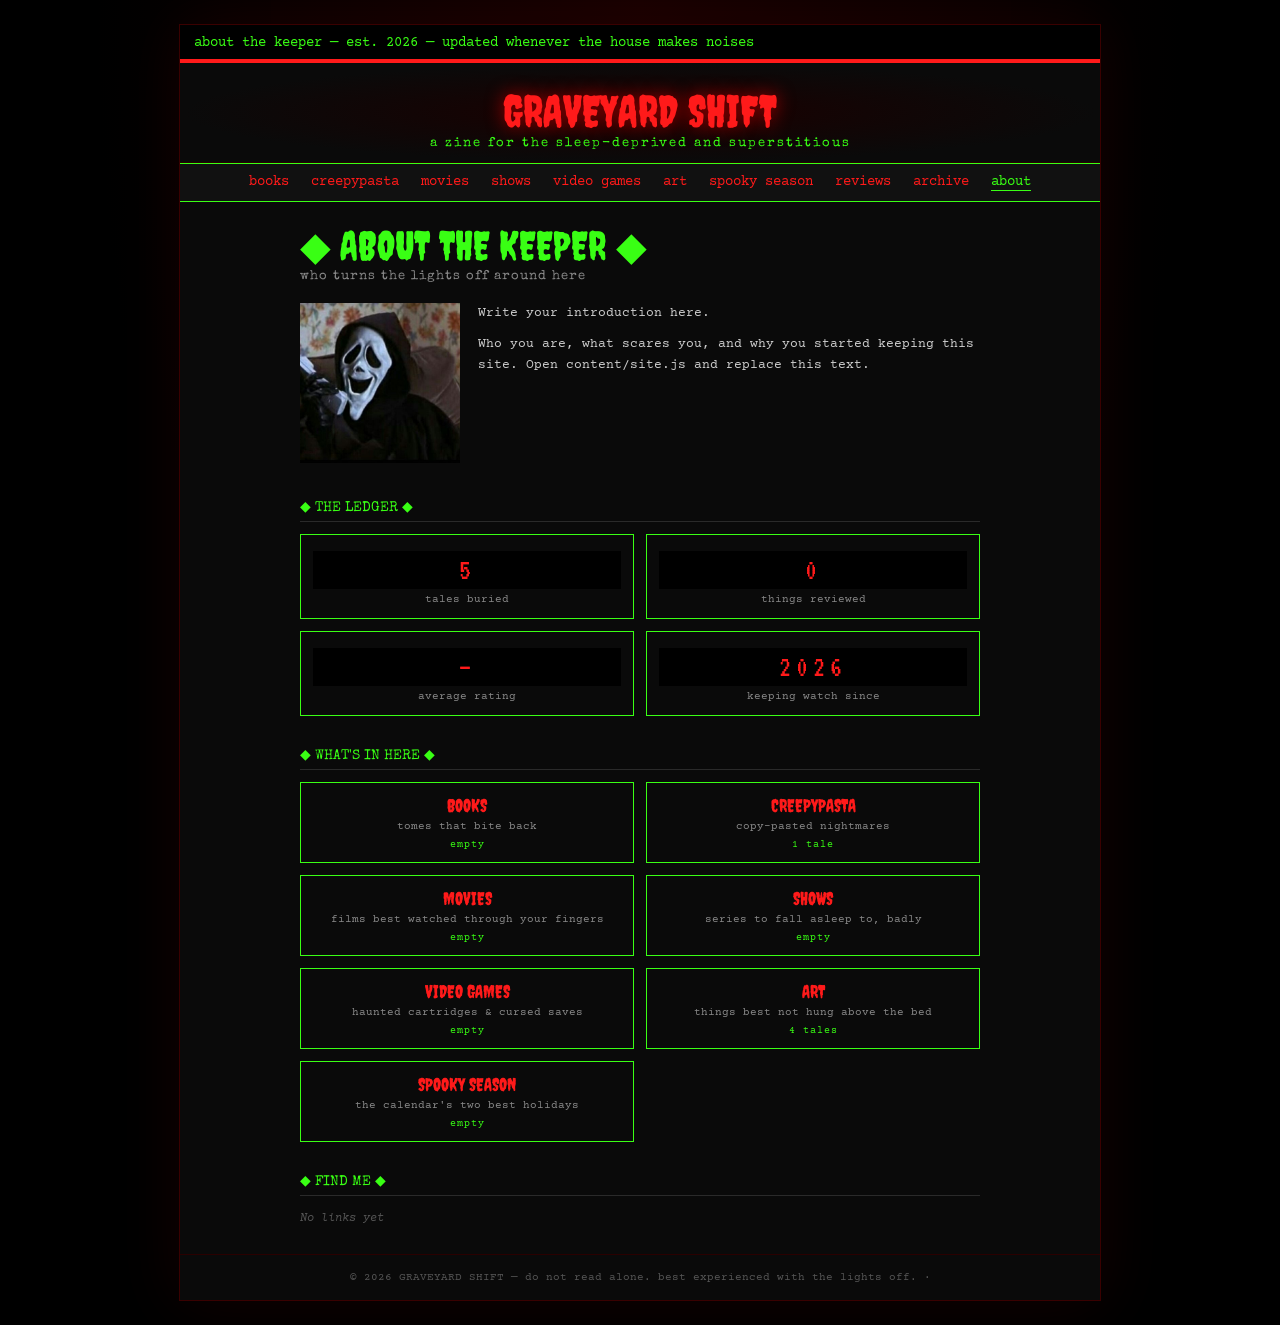
==== commit 45e17342: "Update about.html" ====
--- a/about.html
+++ b/about.html
@@ -65,17 +65,13 @@
   $("about-title").textContent = "◆ " + (about.heading || "ABOUT THE KEEPER") + " ◆";
   GS.paragraphs(about.bio, $("about-bio"));
 
-  /* ---- portrait ---- */
-  if (about.photo) {
-    var img = document.createElement("img");
-    img.src = about.photo; img.alt = "the keeper";
-    img.style.cssText = "width:160px;height:160px;object-fit:cover;flex:none";
-    $("about-photo").appendChild(img);
-  } else {
-    var ph = GS.el("div", "stripe-img", "photo:\nsite owner");
-    ph.style.cssText = "width:160px;height:160px;flex:none;white-space:pre-line";
-    $("about-photo").appendChild(ph);
-  }
+ /* ---- portrait ---- */
+  var photoHost = $("about-photo");
+  var img = document.createElement("img");
+  img.src = about.photo || "assets/art/scream funny.jpg";
+  img.alt = "the keeper";
+  img.style.cssText = "width:160px;height:160px;object-fit:cover;flex:none";
+  photoHost.appendChild(img);
 
   /* ---- ledger stats ---- */
   var reviews = posts.filter(function (p) { return p.type === "review" && p.work; });
@@ -140,7 +136,7 @@
     });
   } else {
     host.appendChild(GS.el("div", "gb-empty",
-      "No links yet — add them to the `links` list in content/site.js."));
+      "No links yet"));
   }
 })();
 </script>
--- a/assets/gs.css
+++ b/assets/gs.css
@@ -76,6 +76,12 @@
 nav a.here{color:var(--secondary);border-bottom:1px solid var(--secondary)}
 
 footer{text-align:center;padding:16px;color:var(--muted-3);font-size:11px;border-top:1px solid var(--edge-dim)}
+
+/* ---- stale-cache notice ----
+   Injected by gs.js when the page it's running in is older than what the
+   server is serving. Clicking reloads. */
+.stale-bar{position:sticky;top:0;z-index:99;background:#1a1400;border-bottom:2px solid #ffb700;color:#ffb700;font:13px/1.6 'Courier Prime',monospace;padding:12px 14px;text-align:center;cursor:pointer}
+.stale-bar:hover{background:#241c00}
 
 /* ---- boot fallback ----
    Sits in the markup and is cleared by gs.js once the runtime starts.
